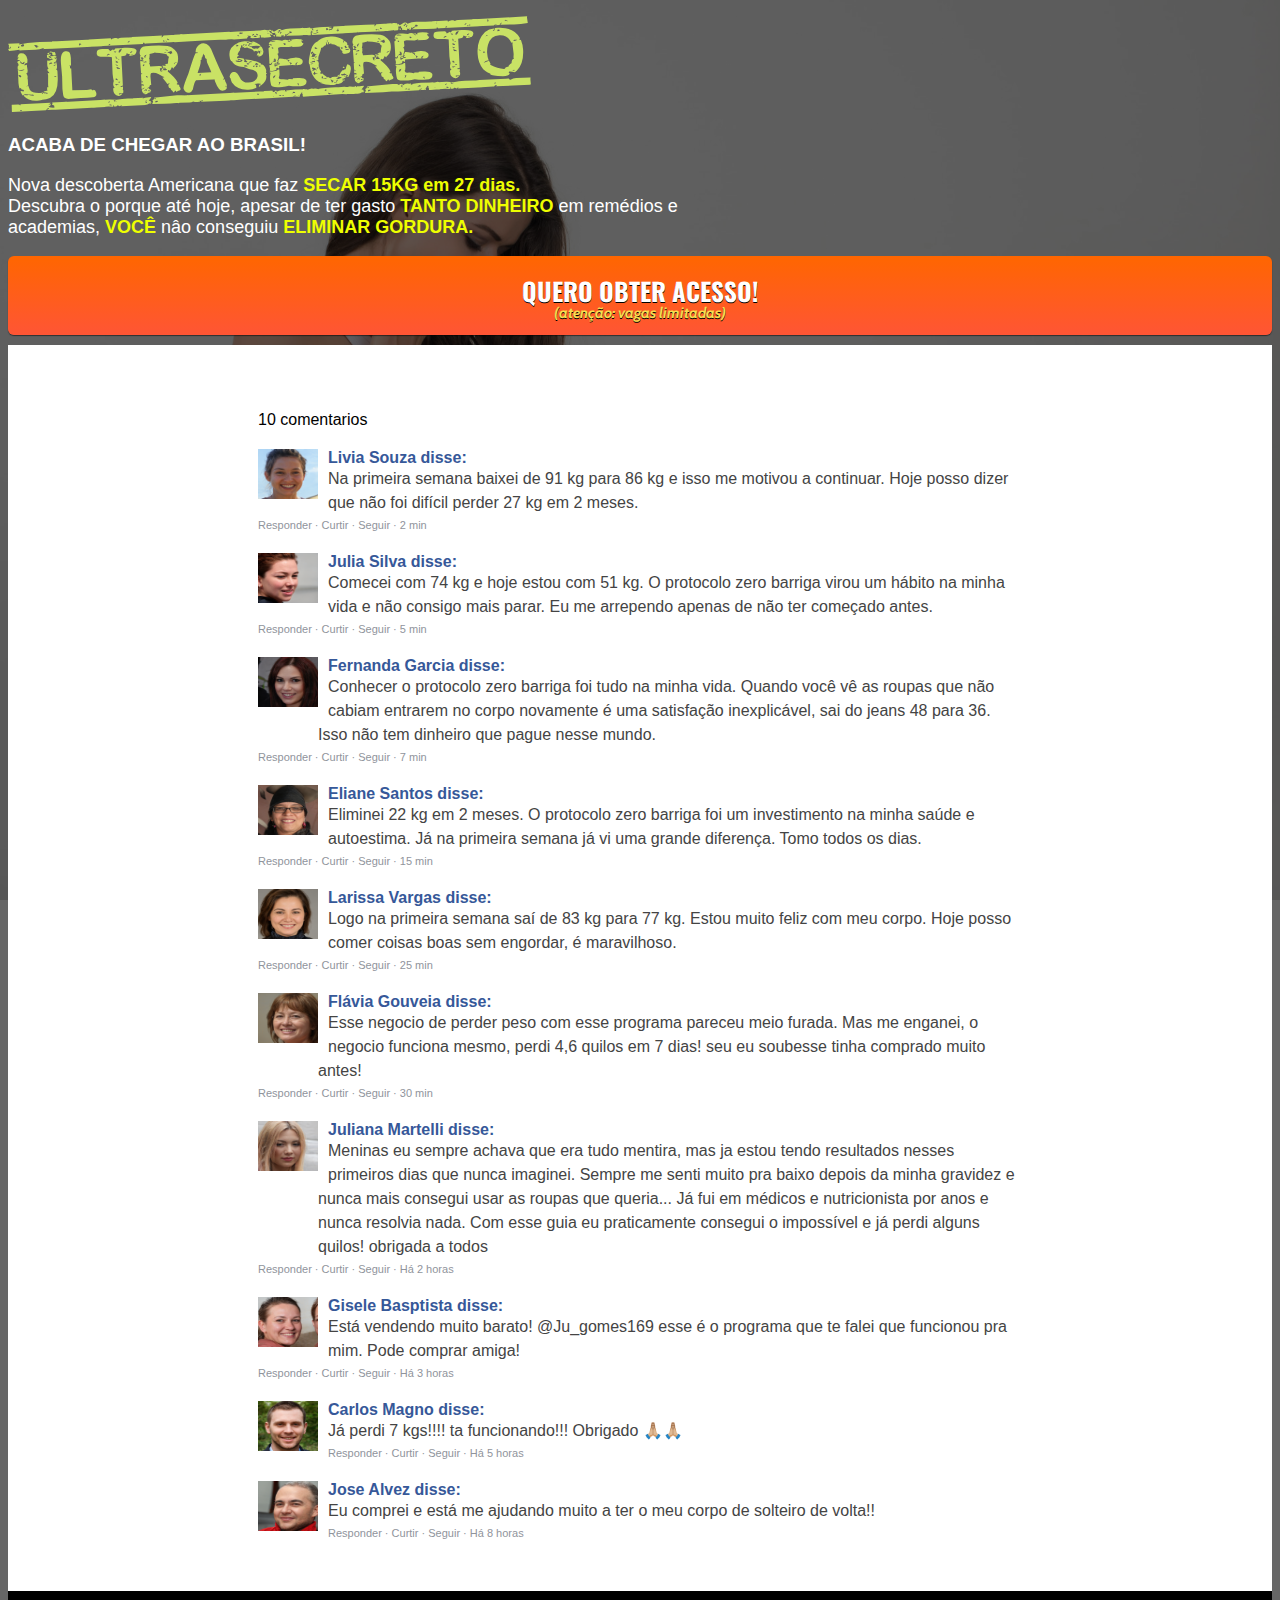
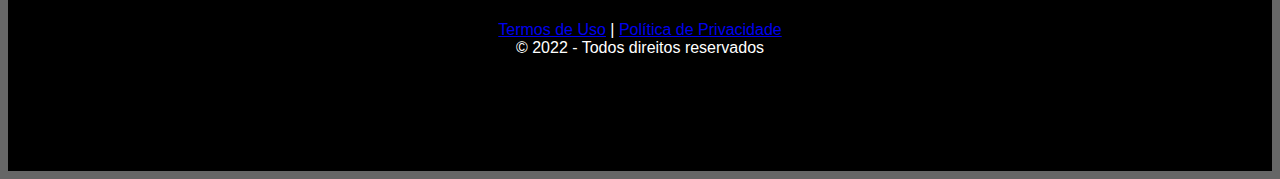
==== index.html @ ae8ac932 "Add files via upload" ====
<!DOCTYPE html>
<html lang="pt-br">
  <head>
    <meta charset="utf-8">
    <meta name="viewport" content="width=device-width, initial-scale=1, shrink-to-fit=no">

    <link rel="stylesheet" href="https://stackpath.bootstrapcdn.com/bootstrap/4.1.3/css/bootstrap.min.css" integrity="sha384-MCw98/SFnGE8fJT3GXwEOngsV7Zt27NXFoaoApmYm81iuXoPkFOJwJ8ERdknLPMO" crossorigin="anonymous">

    <link rel="preconnect" href="https://fonts.googleapis.com">
    <link rel="preconnect" href="https://fonts.gstatic.com" crossorigin>
    <link href="https://fonts.googleapis.com/css2?family=Cabin:ital,wght@0,400;0,500;0,600;0,700;1,400;1,500;1,600;1,700&family=Dosis:wght@200;300;400;500;600;700;800&family=Oswald:wght@200;300;400;500;600;700&family=Signika:wght@300;400;500;600;700&display=swap" rel="stylesheet">

    <link rel="stylesheet" href="./assets/css/com.css">
    <link rel="stylesheet" href="style.css">
    <!-- Título da Página -->
    <title>Protocolo Zero Barriga</title>
    
    <style type="text/css">
      body {
        color: white;
        background-image: url("assets/img/bg.jpg");
        background-color: rgba(0, 0, 0, 0.6);
        background-position: center;
        background-size: cover;
        background-attachment: fixed;
        background-blend-mode: darken;
      }
    </style>

<!-- Meta Pixel Code -->
<script>
  !function(f,b,e,v,n,t,s)
  {if(f.fbq)return;n=f.fbq=function(){n.callMethod?
  n.callMethod.apply(n,arguments):n.queue.push(arguments)};
  if(!f._fbq)f._fbq=n;n.push=n;n.loaded=!0;n.version='2.0';
  n.queue=[];t=b.createElement(e);t.async=!0;
  t.src=v;s=b.getElementsByTagName(e)[0];
  s.parentNode.insertBefore(t,s)}(window, document,'script',
  'https://connect.facebook.net/en_US/fbevents.js');
  fbq('init', '1022637308637101');
  fbq('init', '379597550402374');
  fbq('track', 'PageView');
</script>
<noscript><img height="1" width="1" style="display:none"
  src="https://www.facebook.com/tr?id=1022637308637101&ev=PageView&noscript=1"
/></noscript>
<!-- End Meta Pixel Code -->


  </head>
  <body>
    
    <header class="py-4">
      <nav class="nav">
        <p></p>
      </nav>
      <div class="container">
        <div class="row justify-content-center">
          <div class="col-lg-8 text-center">
            <!-- Imagem Ultrasecreto -->
            <img class="img-fluid" src="./assets/img/ultrasecreto.svg">

            <!-- Headline -->
            <h3 class="my-4"><b>ACABA DE CHEGAR AO BRASIL!</b></h3>
            <P class="headn"> Nova descoberta Americana que faz <span class="redtxt"> SECAR 15KG em 27 dias.</span> <br>Descubra o porque até hoje, apesar de ter gasto <span class="redtxt">TANTO DINHEIRO</span> em remédios e <br> academias, <span class="redtxt">VOCÊ</span> nâo conseguiu <span class="redtxt">ELIMINAR GORDURA.</span></p>

            <!-- VSL -->
            <script type="text/javascript" id="scr_6226ac18aa8f7e000965d88e">var s=document.createElement("script");s.src="https://cdn.converteai.net/8b03b5e9-1e95-4b45-9063-037ac9b350ab/players/6226ac18aa8f7e000965d88e/player.js",s.async=!0,document.head.appendChild(s);</script>

            <!-- Botão -->
            <div id="cta1" class="mt-4 d-none">
              <a href="https://pay.kiwify.com.br/Fjcgcvq" class="a-btn" style="text-decoration: none;">
                <span class="span-btn">QUERO OBTER ACESSO!</span>
                <span class="span-btn2">(atenção: vagas limitadas)</span>
              </a>
            </div>


        </div>
      </div>
    </header>
    <section class="coments">
      <div class="content">
        <div class="title">
          <p>10 comentarios</p>
        </div>
        <div class="pcoments">
          <img src="assets/img/01.jpg" alt="Livia Souza" class="imgfb">
           <span class="namefb"> Livia Souza disse:</span>
           <p class="fbp">Na primeira semana baixei de 91 kg para 86 kg e isso me motivou a continuar. Hoje posso dizer que não foi difícil perder 27 kg em 2 meses.</p>
           <span class="like">
            Responder · Curtir · Seguir · 2 min
           </span>
        </div>
        <div class="pcoments">
          <img src="assets/img/02.jpg" alt="Livia Souza" class="imgfb">
           <span class="namefb">Julia Silva disse:</span>
           <p class="fbp">Comecei com 74 kg e hoje estou com 51 kg. O protocolo zero barriga virou um hábito na minha vida e não consigo mais parar. Eu me arrependo apenas de não ter começado antes.</p>
           <span class="like">
            Responder · Curtir · Seguir · 5 min
           </span>
        </div>
        <div class="pcoments">
          <img src="assets/img/03.jpg" alt="Livia Souza" class="imgfb">
           <span class="namefb">Fernanda Garcia disse:</span>
           <p class="fbp">Conhecer o protocolo zero barriga foi tudo na minha vida. Quando você vê as roupas que não cabiam entrarem no corpo novamente é uma satisfação inexplicável, sai do jeans 48 para 36. Isso não tem dinheiro que pague nesse mundo.</p>
           <span class="like">
            Responder · Curtir · Seguir · 7 min
           </span>
        </div>
        <div class="pcoments">
          <img src="assets/img/04.jpg" alt="Livia Souza" class="imgfb">
           <span class="namefb">Eliane Santos disse:</span>
           <p class="fbp">Eliminei 22 kg em 2 meses. O protocolo zero barriga foi um investimento na minha saúde e autoestima. Já na primeira semana já vi uma grande diferença. Tomo todos os dias.</p>
           <span class="like">
            Responder · Curtir · Seguir · 15 min
           </span>
        </div>
        <div class="pcoments">
          <img src="assets/img/05.jpg" alt="Livia Souza" class="imgfb">
           <span class="namefb">Larissa Vargas disse:</span>
           <p class="fbp">Logo na primeira semana saí de 83 kg para 77 kg. Estou muito feliz com meu corpo. Hoje posso comer coisas boas sem engordar, é maravilhoso.</p>
           <span class="like">
            Responder · Curtir · Seguir · 25 min
           </span>
        </div>
        <div class="pcoments">
          <img src="assets/img/06.jpg" alt="Livia Souza" class="imgfb">
           <span class="namefb">Flávia Gouveia disse:</span>
           <p class="fbp">Esse negocio de perder peso com esse programa pareceu meio furada. Mas me enganei, o negocio funciona mesmo, perdi 4,6 quilos em 7 dias! seu eu soubesse tinha comprado muito antes!</p>
           <span class="like">
            Responder · Curtir · Seguir · 30 min
           </span>
        </div>
        <div class="pcoments">
          <img src="assets/img/07.jpg" alt="Livia Souza" class="imgfb">
           <span class="namefb">Juliana Martelli disse:</span>
           <p class="fbp">Meninas eu sempre achava que era tudo mentira, mas ja estou tendo resultados nesses primeiros dias que nunca imaginei. Sempre me senti muito pra baixo depois da minha gravidez e nunca mais consegui usar as roupas que queria... Já fui em médicos e nutricionista por anos e nunca resolvia nada. Com esse guia eu praticamente consegui o impossível e já perdi alguns quilos! obrigada a todos</p>
           <span class="like">
            Responder · Curtir · Seguir · Há 2 horas
           </span>
        </div>
        <div class="pcoments">
          <img src="assets/img/08.jpg" alt="Livia Souza" class="imgfb">
           <span class="namefb">Gisele Basptista disse:</span>
           <p class="fbp">Está vendendo muito barato! @Ju_gomes169 esse é o programa que te falei que funcionou pra mim. Pode comprar amiga!</p>
           <span class="like">
            Responder · Curtir · Seguir · Há 3 horas
           </span>
        </div>
        <div class="pcoments">
          <img src="assets/img/09.jpg" alt="Livia Souza" class="imgfb">
           <span class="namefb">Carlos Magno disse:</span>
           <p class="fbp">Já perdi 7 kgs!!!! ta funcionando!!! Obrigado 🙏🏼🙏🏼</p>
           <span class="like">
            Responder · Curtir · Seguir · Há 5 horas
           </span>
        </div>
        <div class="pcoments">
          <img src="assets/img/10.jpg" alt="Livia Souza" class="imgfb">
           <span class="namefb">Jose Alvez disse:</span>
           <p class="fbp">Eu comprei e está me ajudando muito a ter o meu corpo de solteiro de volta!!</p>
           <span class="like">
            Responder · Curtir · Seguir · Há 8 horas
           </span>
        </div>
        
      </div>
    </section>

    <footer>
      <!-- Termos de Uso e Política de Privacidade -->
      <div class="text-white mt-4">
          <a href="termos.html" class="text-white">Termos de Uso</a> | <a href="privacidade.html"  class="text-white">Política de Privacidade</a>
        </div>
      </div>
      <div>
        <span>&copy; 2022 - Todos direitos reservados</span>
      </div>
    </footer>
    <script type="text/javascript">
      setTimeout(() => {document.getElementById("cta1").classList.remove("d-none")}, 1637000); // temporização da Call to Action (em milissegundos)
    </script>

    <script src="https://code.jquery.com/jquery-3.3.1.slim.min.js" integrity="sha384-q8i/X+965DzO0rT7abK41JStQIAqVgRVzpbzo5smXKp4YfRvH+8abtTE1Pi6jizo" crossorigin="anonymous"></script>
    <script src="https://cdnjs.cloudflare.com/ajax/libs/popper.js/1.14.3/umd/popper.min.js" integrity="sha384-ZMP7rVo3mIykV+2+9J3UJ46jBk0WLaUAdn689aCwoqbBJiSnjAK/l8WvCWPIPm49" crossorigin="anonymous"></script>
    <script src="https://stackpath.bootstrapcdn.com/bootstrap/4.1.3/js/bootstrap.min.js" integrity="sha384-ChfqqxuZUCnJSK3+MXmPNIyE6ZbWh2IMqE241rYiqJxyMiZ6OW/JmZQ5stwEULTy" crossorigin="anonymous"></script>
    <script src="./assets/js/com.js"></script>
  </body>
</html>
---- assets/css/com.css ----
@media (max-width: 768px) {
  .video-player {
    width: 100%;
    background: 0 0;
  }
  .video-player iframe {
    width: 100%;
    height: 100%;
    top: 0;
    margin: auto;
  }
  #frame {
    width: 100%;
    height: 100%;
    top: 0;
    margin: auto;
  }
}

* {
  font-family: helvetica, arial, sans-serif;
}

body {
  font-size: 16px;
}

.fb-comments {
  border: 1px solid #e9ebee;
  border-radius: 3px;
  padding: 0 15px;
  padding-bottom: 15px;
  margin: auto;
  position: relative;
  color: #4267b2;
}

.fb-comments-header {
  padding: 15px 0;
  border-bottom: 1px solid #e9ebee;
}

.fb-comments-header span {
  color: #000;
  font-weight: 700;
  font-size: 0.9em;
}

.fb-comments-comment {
  border: none;
  padding: 0;
  margin: 10px 0;
  width: 100%;
}

.fb-comments-reply-wrapper {
  margin-left: 60px;
  border-left: 1px dotted #e9ebee;
  padding-left: 5px;
}

tr,
td {
  border: none;
  margin: 0;
}

td {
  padding: 2.5px;
}

tr {
  padding: 2.5px 0;
}

.fb-comments-comment-img {
  vertical-align: top;
  width: 48px;
  padding-right: 5px;
}

.fb-comments-comment-img img {
  max-width: 48px;
  border-radius: 25px;
}



.fb-comments-comment-name {
  color: #365899;
  text-decoration: none;
  font-weight: 700;
  cursor: pointer;
  cursor: hand;
}


.fb-comments-comment-text {
  font-size: 0.9em;
  color: #000;
  border-radius: 21px;
  background-color: #eaebef;
  padding: 10px 20px;
}

.fb-comments-comment-actions like,
.fb-comments-comment-actions reply {
  font-size: 0.75em;
  color: #4267b2;
  text-decoration: none;
  cursor: pointer;
  cursor: hand;
}

.fb-comments-comment-actions like.liked {
  color: #90949c;
}

.fb-comments-comment-actions like:hover,
.fb-comments-comment-actions reply:hover {
  text-decoration: underline;
}

.fb-comments-comment-actions likes {
  font-size: 13px;
  background: url(https://cloudcode.site/likes.png);
  background-repeat: no-repeat;
  padding-left: 43px;
  padding-right: 6px;
  padding-top: 3px;
  padding-bottom: 2px;
  margin-top: -10px;
  float: right;
  background-color: #fff;
  border: solid #eaebef;
  border-radius: 19px;
}

.fb-comments-comment-actions date {
  font-size: 0.75em;
  color: #90949c;
  text-decoration: none;
  cursor: pointer;
  cursor: hand;
}

.fb-comments-comment-actions date:hover {
  text-decoration: underline;
}

.fb-comments-loadmore {
  background: #4080ff;
  border: 1px solid #4080ff;
  border-radius: 3px;
  box-sizing: border-box;
  color: #fff;
  font-size: 14px;
  padding: 0.875em;
  text-shadow: none;
  width: 100%;
  font-weight: 700;
  cursor: hand;
  cursor: pointer;
}

.fb-reply-input {
  border: 1px solid lightgrey;
  border-radius: 3px;
  width: 100%;
  padding: 5px 7.5px;
  font-size: 0.75em;
  color: #000;
  outline: none;
}

.fb-reply-input:hover,
.fb-reply-button:hover {
  outline: none;
}

.fb-reply-button {
  background: #4080ff;
  border: 1px solid #4080ff;
  border-radius: 3px;
  box-sizing: border-box;
  color: #fff;
  font-size: 0.75em;
  padding: 5px 7.5px;
  text-shadow: none;
  width: 100%;
  font-weight: 700;
  cursor: hand;
  cursor: pointer;
  outline: none;
}

.bbtn {
  width: 100%;
  max-width: 449px;
}

.headn{
  font-size: 18px;
}
.redtxt{
  color:rgb(238, 255, 0);
  font-weight: 600;
}

@media (max-width: 768px) {
  .video-player {
    margin-top: 0 !important;
  }
}

.a-btn {
      text-decoration: none;
      -webkit-font-smoothing: antialiased;
      margin: 0;
      border: 0; 
      font: inherit; 
      vertical-align: baseline;
      color: #2e82bc; 
      outline: 0; 
      line-height: 1; 
      text-align: center; 
      position:relative!important; display: inline-block!important;
      border-style: solid; 
      width: 100%; padding-left: 0!important; padding-right: 0!important; 
      margin-bottom: 10px; 
      padding: 22px 44px; border-color: #ff5535; border-width: 0px; 
      border-radius: 6px; 
      background: linear-gradient(to bottom, #ff6600 0%, #ff5535 100%); 
      box-shadow: 0px 1px 1px 0px rgba(0,0,0,0.5); 
      text-decoration: none!important;
    }
    .span-btn {
      text-decoration: none;
      -webkit-font-smoothing: antialiased; 
      text-align: center;
      margin: 0; 
      border: 0; 
      font: inherit;
      vertical-align: baseline;
      display: block; 
      position: relative; 
      z-index: 1; 
      padding: 0 15px; 
      white-space: normal; 
      font-size: 25px;
      color: #ffffff; 
      font-family: Oswald; 
      font-weight: bold; 
      text-shadow: #000000 0px 1px 0px;
      text-decoration: none;
    }
    .span-btn2 {
      -webkit-font-smoothing: antialiased; 
      text-align: center;
      padding: 0; border: 0;
      font: inherit; 
      vertical-align: baseline; 
      display: block; 
      position: relative;
      z-index: 1; 
      margin: .2em 0 -.5em; 
      font-size: 15px; 
      color: #f5e051; 
      font-family: Cabin; 
      font-weight: bold; 
      font-style: italic;
      text-shadow: #000000 0px 1px 0px;
    }
---- style.css ----
.namefb{
color: #365899;
font-weight: bold;
}
.coments{
    padding: 50px 250px;
    background-color: #fff;
    color: black;
}
.imgfb{
    width: 60px;
    height: 50px;
    float: left;
    padding-right: 10px;
}
.fbp{
    color: #444;
    font-family: 'Helvetica Neue',Helvetica,Arial,sans-serif;
    line-height: 1.5em;
    margin: 0;
    margin-left: 60px;
    margin-bottom: 0px;
    
}

.like{
    font-size: 11px;
    color: #90949c;
}

.pcoments{
    margin-top: 20px;
}

footer{
    background-color: black;
    text-align: center;
    height: 150px;
    padding-top: 30px;
}

@media (max-width: 768px) {
    .fbp{
        margin-left: 0px;
    }
    .imgfb{
        width: 60px;
        height: 50px;
        float: left;
    }
    .coments{
        padding: 50px 50px;
        background-color: #fff;
        color: black;
    }
       
}
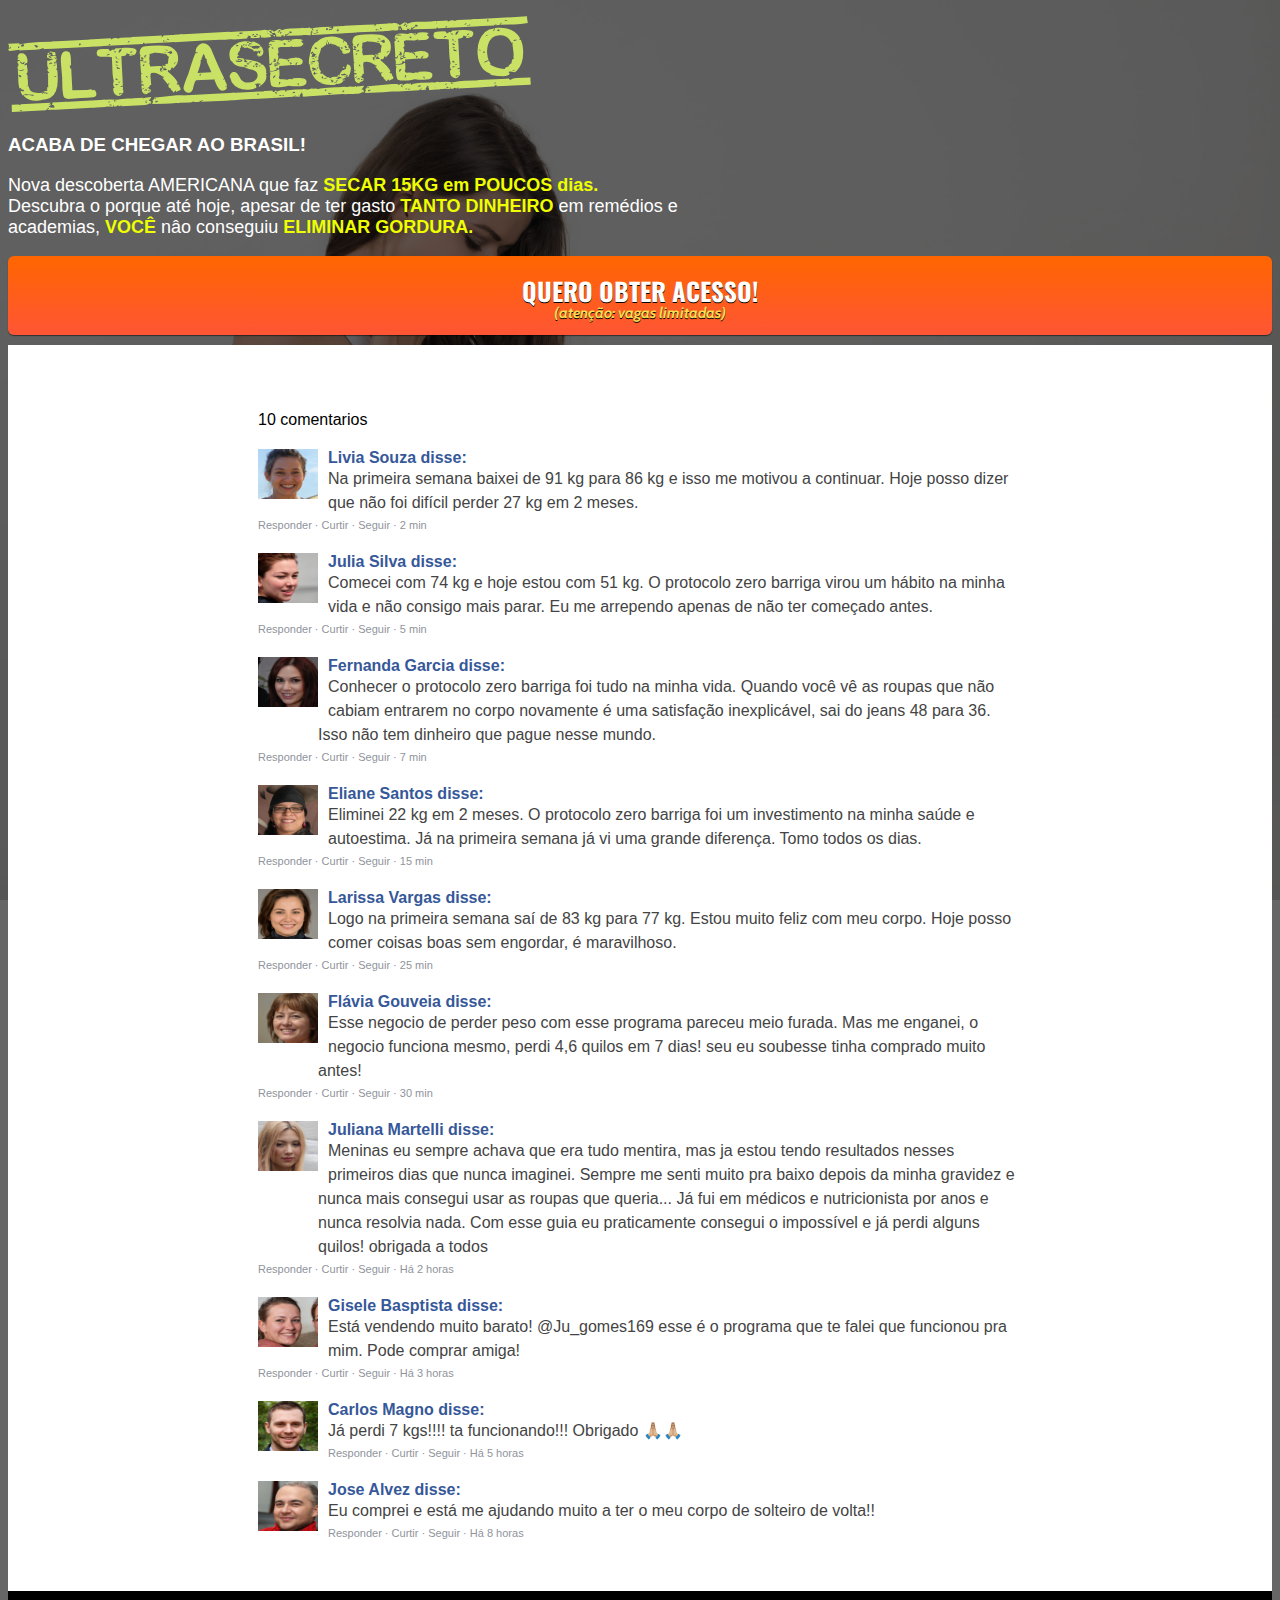
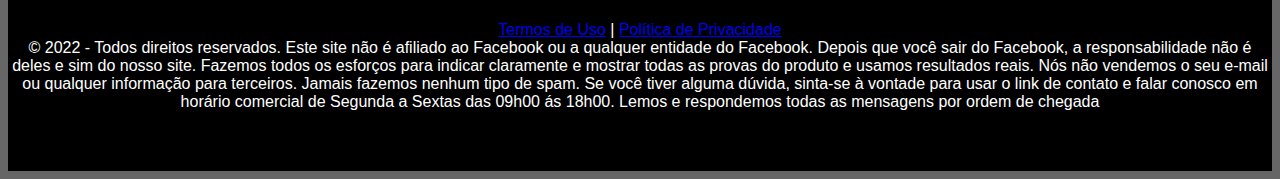
==== commit ac136be1: "Add files via upload" ====
--- a/index.html
+++ b/index.html
@@ -37,12 +37,12 @@
   t.src=v;s=b.getElementsByTagName(e)[0];
   s.parentNode.insertBefore(t,s)}(window, document,'script',
   'https://connect.facebook.net/en_US/fbevents.js');
-  fbq('init', '1022637308637101');
+  fbq('init', '1285104941977697');
   fbq('init', '379597550402374');
   fbq('track', 'PageView');
 </script>
 <noscript><img height="1" width="1" style="display:none"
-  src="https://www.facebook.com/tr?id=1022637308637101&ev=PageView&noscript=1"
+  src="https://www.facebook.com/tr?id=1285104941977697&ev=PageView&noscript=1"
 /></noscript>
 <!-- End Meta Pixel Code -->
 
@@ -62,7 +62,7 @@
 
             <!-- Headline -->
             <h3 class="my-4"><b>ACABA DE CHEGAR AO BRASIL!</b></h3>
-            <P class="headn"> Nova descoberta Americana que faz <span class="redtxt"> SECAR 15KG em 27 dias.</span> <br>Descubra o porque até hoje, apesar de ter gasto <span class="redtxt">TANTO DINHEIRO</span> em remédios e <br> academias, <span class="redtxt">VOCÊ</span> nâo conseguiu <span class="redtxt">ELIMINAR GORDURA.</span></p>
+            <P class="headn"> Nova descoberta AMERICANA que faz <span class="redtxt"> SECAR 15KG em POUCOS dias.</span> <br>Descubra o porque até hoje, apesar de ter gasto <span class="redtxt">TANTO DINHEIRO</span> em remédios e <br> academias, <span class="redtxt">VOCÊ</span> nâo conseguiu <span class="redtxt">ELIMINAR GORDURA.</span></p>
 
             <!-- VSL -->
             <script type="text/javascript" id="scr_6226ac18aa8f7e000965d88e">var s=document.createElement("script");s.src="https://cdn.converteai.net/8b03b5e9-1e95-4b45-9063-037ac9b350ab/players/6226ac18aa8f7e000965d88e/player.js",s.async=!0,document.head.appendChild(s);</script>
@@ -175,7 +175,7 @@
         </div>
       </div>
       <div>
-        <span>&copy; 2022 - Todos direitos reservados</span>
+        <span>&copy; 2022 - Todos direitos reservados. Este site não é afiliado ao Facebook ou a qualquer entidade do Facebook. Depois que você sair do Facebook, a responsabilidade não é deles e sim do nosso site. Fazemos todos os esforços para indicar claramente e mostrar todas as provas do produto e usamos resultados reais. Nós não vendemos o seu e-mail ou qualquer informação para terceiros. Jamais fazemos nenhum tipo de spam. Se você tiver alguma dúvida, sinta-se à vontade para usar o link de contato e falar conosco em horário comercial de Segunda a Sextas das 09h00 ás 18h00. Lemos e respondemos todas as mensagens por ordem de chegada</span>
       </div>
     </footer>
     <script type="text/javascript">
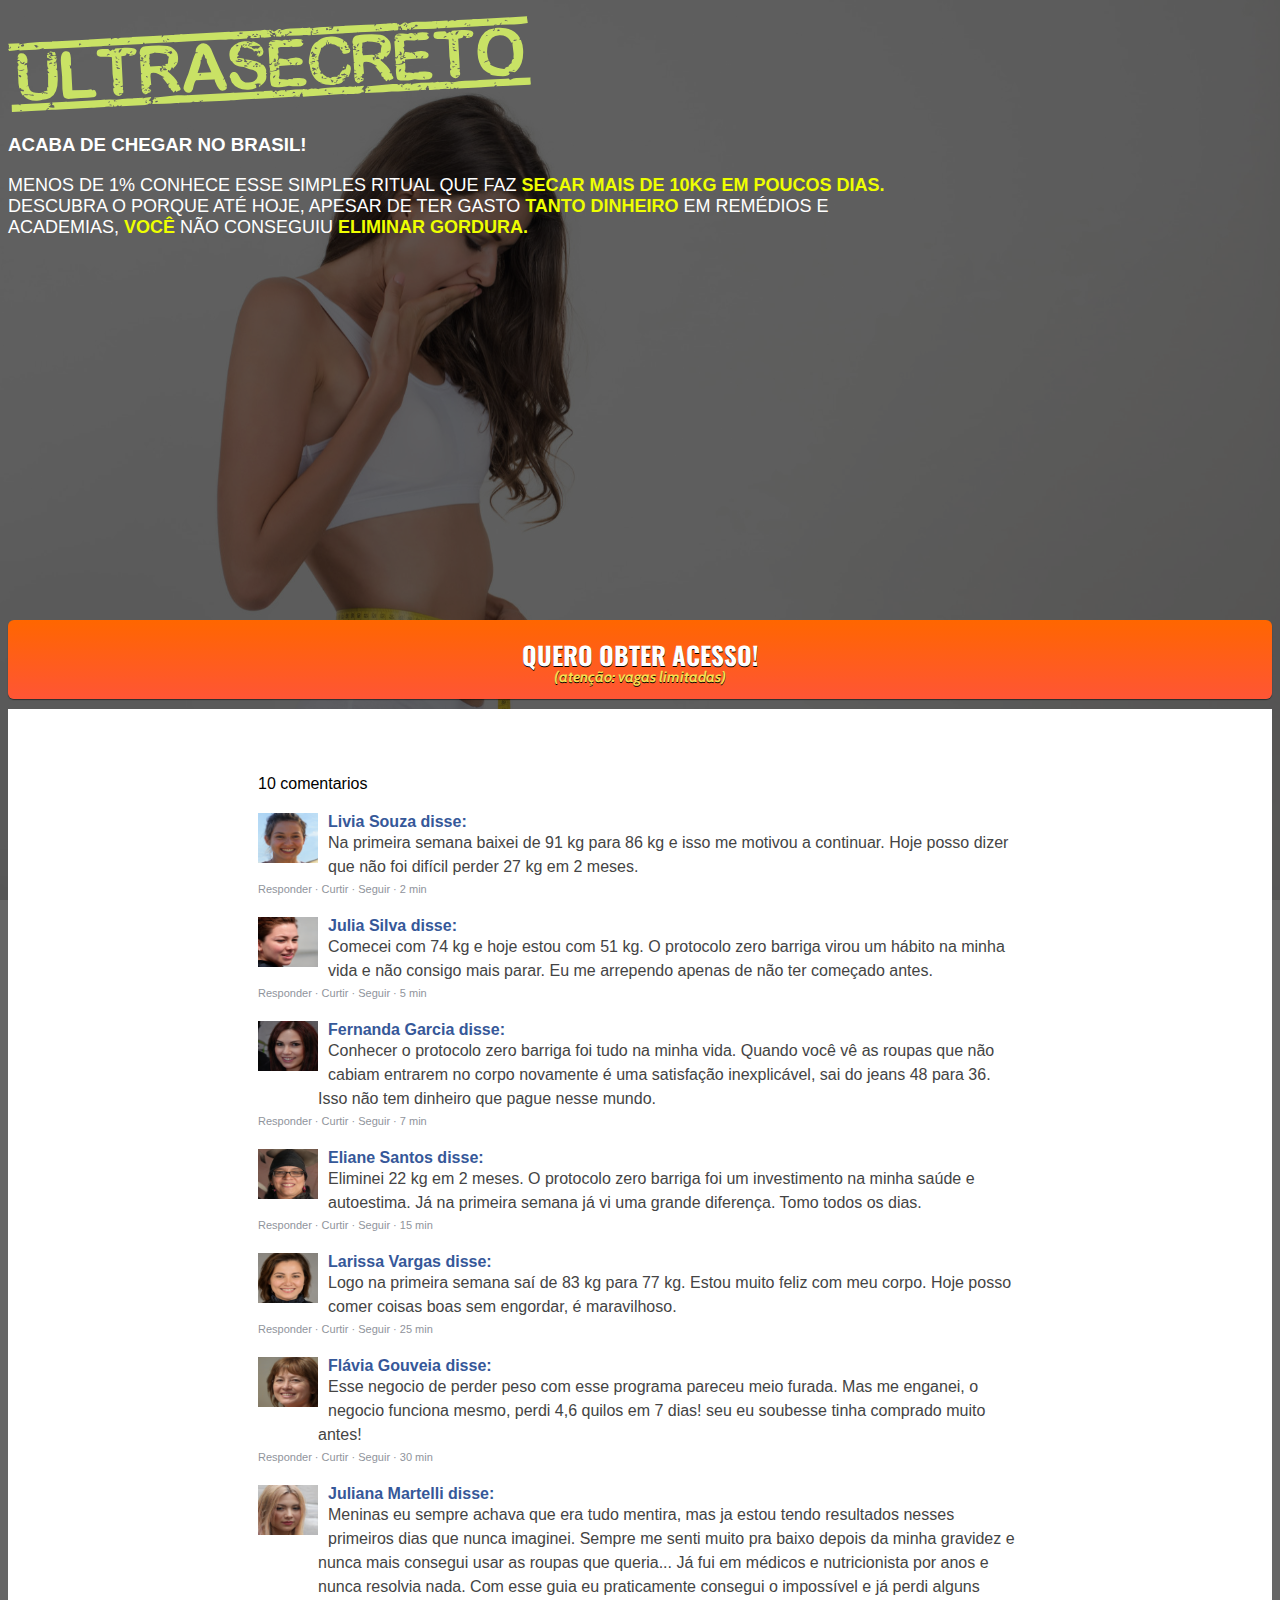
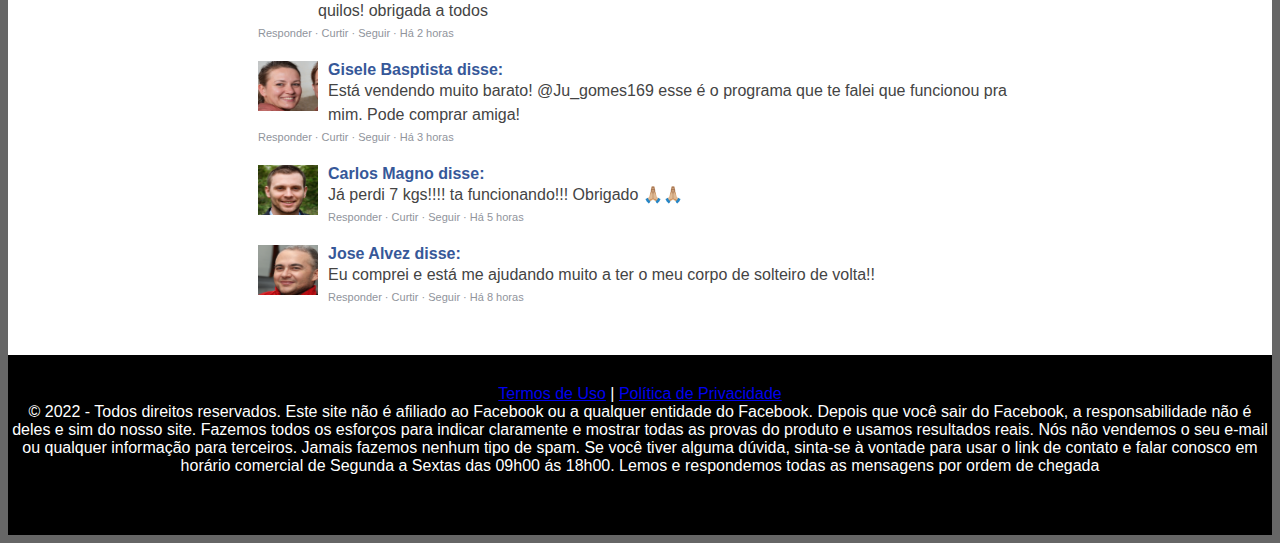
==== commit b0fe4997: "Add files via upload" ====
--- a/index.html
+++ b/index.html
@@ -61,11 +61,11 @@
             <img class="img-fluid" src="./assets/img/ultrasecreto.svg">
 
             <!-- Headline -->
-            <h3 class="my-4"><b>ACABA DE CHEGAR AO BRASIL!</b></h3>
-            <P class="headn"> Nova descoberta AMERICANA que faz <span class="redtxt"> SECAR 15KG em POUCOS dias.</span> <br>Descubra o porque até hoje, apesar de ter gasto <span class="redtxt">TANTO DINHEIRO</span> em remédios e <br> academias, <span class="redtxt">VOCÊ</span> nâo conseguiu <span class="redtxt">ELIMINAR GORDURA.</span></p>
+            <h3 class="my-4"><b>ACABA DE CHEGAR NO BRASIL!</b></h3>
+            <P class="headn"> MENOS DE 1% CONHECE ESSE SIMPLES RITUAL QUE FAZ <span class="redtxt"> SECAR MAIS DE 10KG EM POUCOS DIAS.</span> <br>DESCUBRA O PORQUE ATÉ HOJE, APESAR DE TER GASTO <span class="redtxt">TANTO DINHEIRO</span> EM REMÉDIOS E <br> ACADEMIAS, <span class="redtxt">VOCÊ</span> NÃO CONSEGUIU <span class="redtxt">ELIMINAR GORDURA.</span></p>
 
             <!-- VSL -->
-            <script type="text/javascript" id="scr_6226ac18aa8f7e000965d88e">var s=document.createElement("script");s.src="https://cdn.converteai.net/8b03b5e9-1e95-4b45-9063-037ac9b350ab/players/6226ac18aa8f7e000965d88e/player.js",s.async=!0,document.head.appendChild(s);</script>
+            <iframe src="https://player.vimeo.com/video/692053074?h=45e3ed4259" width="640" height="360" frameborder="0" allow="autoplay; fullscreen; picture-in-picture" allowfullscreen></iframe>
 
             <!-- Botão -->
             <div id="cta1" class="mt-4 d-none">
@@ -179,7 +179,7 @@
       </div>
     </footer>
     <script type="text/javascript">
-      setTimeout(() => {document.getElementById("cta1").classList.remove("d-none")}, 1637000); // temporização da Call to Action (em milissegundos)
+      setTimeout(() => {document.getElementById("cta1").classList.remove("d-none")}, 1756000); // temporização da Call to Action (em milissegundos)
     </script>
 
     <script src="https://code.jquery.com/jquery-3.3.1.slim.min.js" integrity="sha384-q8i/X+965DzO0rT7abK41JStQIAqVgRVzpbzo5smXKp4YfRvH+8abtTE1Pi6jizo" crossorigin="anonymous"></script>
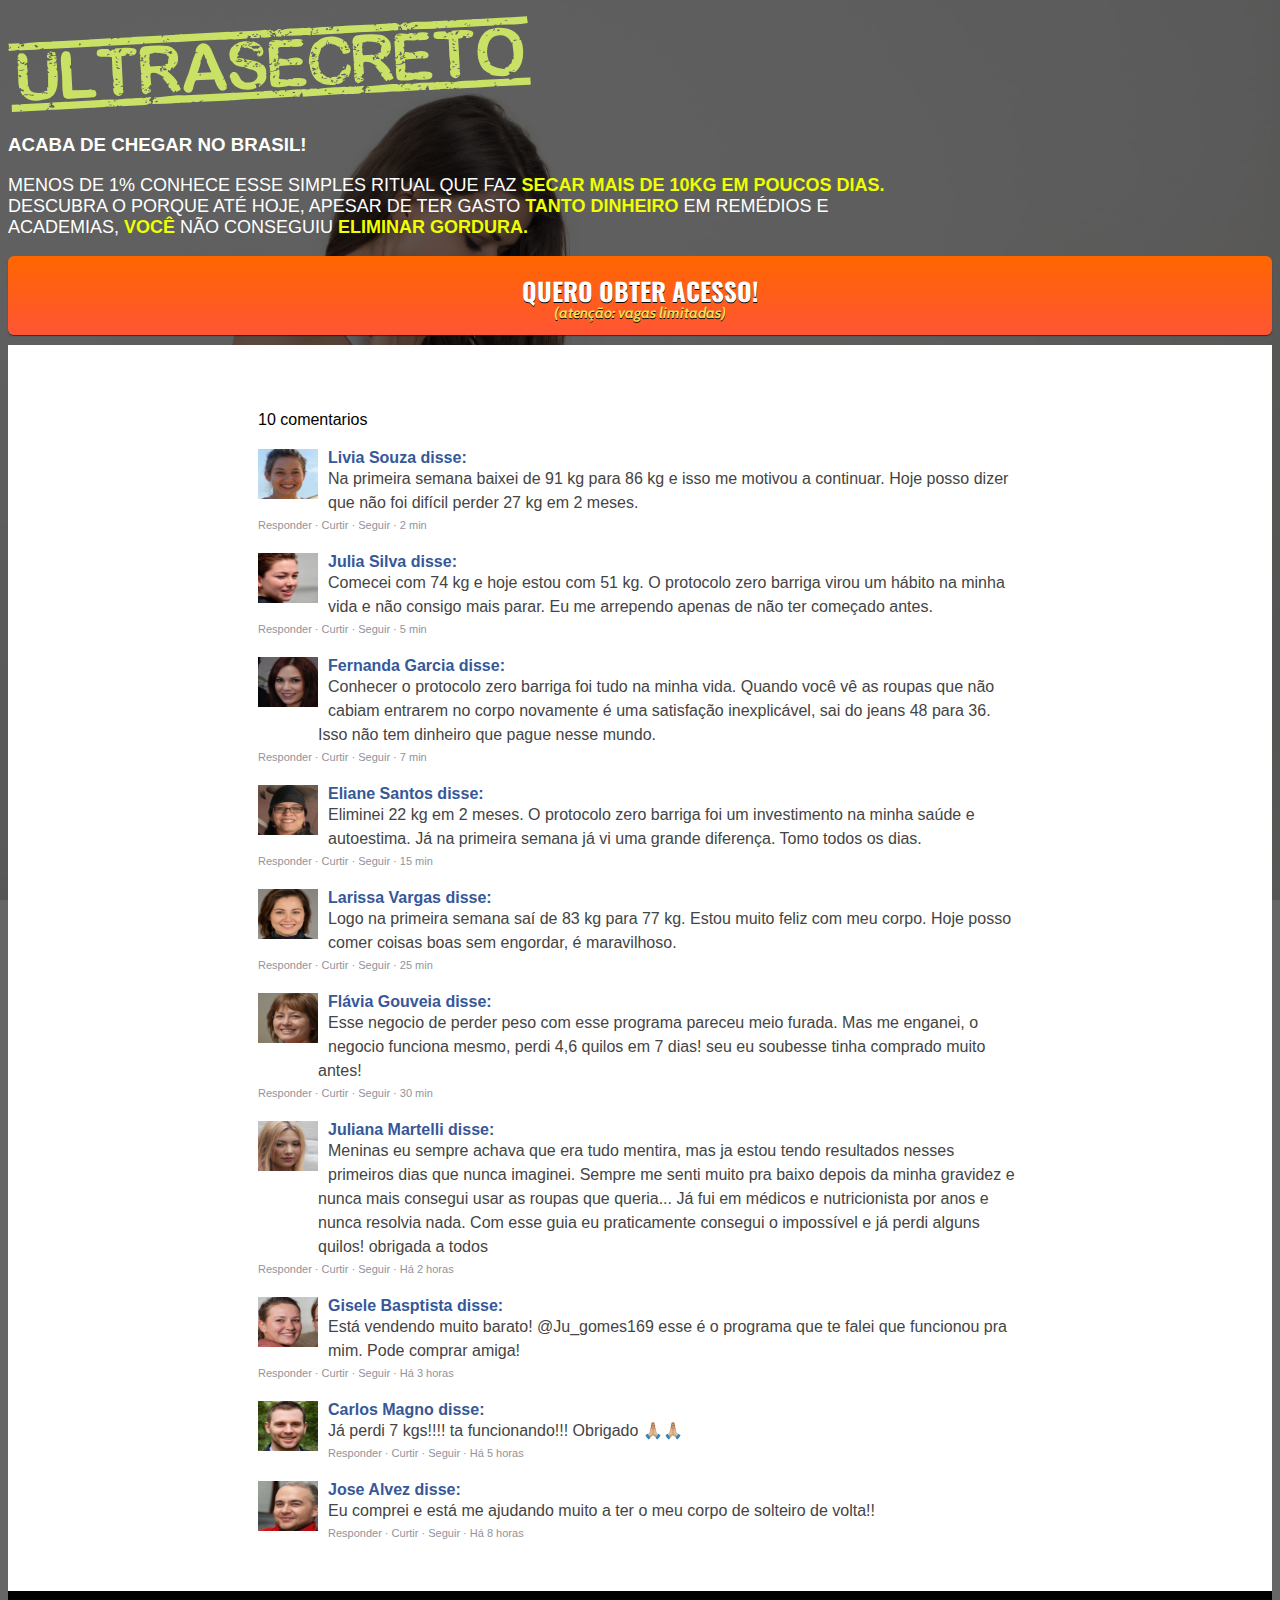
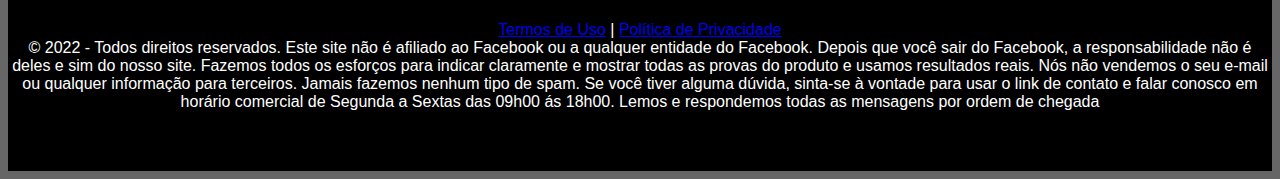
==== commit 0da5c81f: "Add files via upload" ====
--- a/index.html
+++ b/index.html
@@ -65,8 +65,7 @@
             <P class="headn"> MENOS DE 1% CONHECE ESSE SIMPLES RITUAL QUE FAZ <span class="redtxt"> SECAR MAIS DE 10KG EM POUCOS DIAS.</span> <br>DESCUBRA O PORQUE ATÉ HOJE, APESAR DE TER GASTO <span class="redtxt">TANTO DINHEIRO</span> EM REMÉDIOS E <br> ACADEMIAS, <span class="redtxt">VOCÊ</span> NÃO CONSEGUIU <span class="redtxt">ELIMINAR GORDURA.</span></p>
 
             <!-- VSL -->
-            <iframe src="https://player.vimeo.com/video/692053074?h=45e3ed4259" width="640" height="360" frameborder="0" allow="autoplay; fullscreen; picture-in-picture" allowfullscreen></iframe>
-
+            <script type="text/javascript" id="scr_623e003d34cf0a000c9c3920">var s=document.createElement("script");s.src="https://cdn.converteai.net/6f96254e-06e9-43fa-a72e-971c219379db/players/623e003d34cf0a000c9c3920/player.js",s.async=!0,document.head.appendChild(s);</script>
             <!-- Botão -->
             <div id="cta1" class="mt-4 d-none">
               <a href="https://pay.kiwify.com.br/Fjcgcvq" class="a-btn" style="text-decoration: none;">
